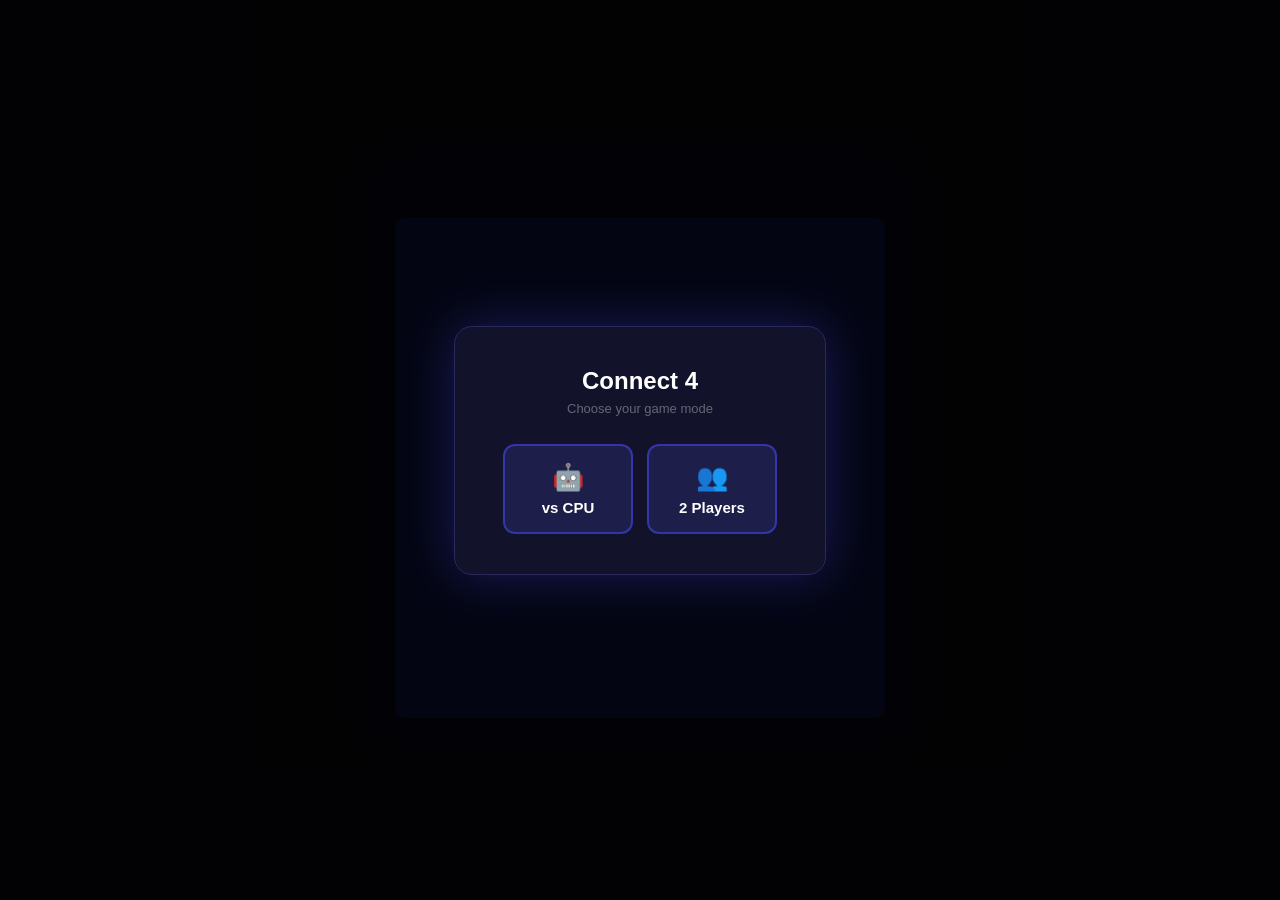
==== connect4-game/index.html @ 99c9b10e "Add initial Connect 4 game HTML structure" ====
<!DOCTYPE html>
<html lang="en">
<head>
<meta charset="UTF-8">
<meta name="viewport" content="width=device-width, initial-scale=1.0">
<title>Connect 4</title>
<style>
  * { margin:0; padding:0; box-sizing:border-box; }
  body {
    min-height:100vh;
    background:#0f0f1a;
    display:flex;
    align-items:center;
    justify-content:center;
    font-family:'Segoe UI',sans-serif;
  }
  .box {
    background:#12122a;
    border-radius:16px;
    padding:20px;
    box-shadow:0 0 40px rgba(80,80,255,0.2);
    display:flex;
    flex-direction:column;
    align-items:center;
    gap:14px;
  }
  #status { color:#aab; font-size:15px; font-weight:600; letter-spacing:.5px; min-height:22px; }
  canvas { border-radius:10px; display:block; cursor:pointer; }

  /* Mode picker screen */
  .mode-screen {
    position:fixed; inset:0;
    background:rgba(0,0,0,0.85);
    display:flex; align-items:center; justify-content:center;
    z-index:20;
  }
  .mode-screen.hide { display:none; }
  .mode-box {
    background:#12122a;
    border:1px solid #2a2a5a;
    border-radius:18px;
    padding:40px 48px;
    text-align:center;
    box-shadow:0 0 50px rgba(80,80,255,0.3);
  }
  .mode-box h2 { color:#fff; font-size:24px; margin-bottom:6px; }
  .mode-box p { color:#667; font-size:13px; margin-bottom:28px; }
  .mode-btns { display:flex; gap:14px; justify-content:center; }
  .mode-btns button {
    background:#1e1e4a;
    color:#fff;
    border:2px solid #3535aa;
    padding:16px 28px;
    border-radius:12px;
    font-size:15px;
    font-weight:600;
    cursor:pointer;
    transition:background .2s, border-color .2s;
    min-width:130px;
  }
  .mode-btns button:hover { background:#3535aa; border-color:#5555dd; }
  .mode-btns button span { display:block; font-size:26px; margin-bottom:6px; }

  /* Result modal */
  .modal-overlay { display:none; position:fixed; inset:0; background:rgba(0,0,0,0.7); align-items:center; justify-content:center; z-index:10; }
  .modal-overlay.show { display:flex; }
  .modal { background:#12122a; border:1px solid #2a2a5a; border-radius:16px; padding:36px 44px; text-align:center; box-shadow:0 0 40px rgba(80,80,255,0.3); min-width:280px; }
  .modal h2 { color:#fff; font-size:26px; margin-bottom:8px; }
  .modal .result { font-size:30px; font-weight:700; margin:10px 0 6px; }
  .modal .win-cells { font-size:13px; color:#778; margin-bottom:20px; min-height:18px; }
  .modal-btns { display:flex; gap:10px; justify-content:center; }
  .modal-btns button { background:#3535aa; color:#fff; border:none; padding:11px 24px; border-radius:8px; font-size:14px; font-weight:600; cursor:pointer; transition:background .2s; }
  .modal-btns button:hover { background:#4444cc; }
  .modal-btns button.sec { background:#1e1e3a; }
  .modal-btns button.sec:hover { background:#2a2a55; }
</style>
</head>
<body>

<!-- Mode picker -->
<div class="mode-screen" id="modeScreen">
  <div class="mode-box">
    <h2>Connect 4</h2>
    <p>Choose your game mode</p>
    <div class="mode-btns">
      <button onclick="startGame('cpu')"><span>🤖</span>vs CPU</button>
      <button onclick="startGame('2p')"><span>👥</span>2 Players</button>
    </div>
  </div>
</div>

<div class="box">
  <div id="status"></div>
  <canvas id="c"></canvas>
</div>

<!-- Result modal -->
<div class="modal-overlay" id="modal">
  <div class="modal">
    <h2 id="modal-title">Game Over</h2>
    <div class="result" id="modal-result"></div>
    <div class="win-cells" id="modal-cells"></div>
    <div class="modal-btns">
      <button onclick="tryAgain()">Play Again</button>
      <button class="sec" onclick="changeMode()">Change Mode</button>
    </div>
  </div>
</div>

<script>
const COLS=7, ROWS=6, CELL=70;
const W=COLS*CELL, H=ROWS*CELL+80;
let canvas,ctx,board,player,over,hoverCol,mode,winCells=[];

function init(){
  canvas=document.getElementById('c');
  canvas.width=W; canvas.height=H;
  ctx=canvas.getContext('2d');
  canvas.addEventListener('mousemove',onMove);
  canvas.addEventListener('click',onClick);
  draw();
}

function startGame(m){
  mode=m;
  document.getElementById('modeScreen').classList.add('hide');
  reset();
}

function reset(){
  board=Array.from({length:ROWS},()=>Array(COLS).fill(0));
  player=1; over=false; hoverCol=-1; winCells=[];
  setStatus(mode==='2p'?'🔴 Player 1\'s turn':'Your turn 🔴');
  draw();
}

function setStatus(t){ document.getElementById('status').textContent=t; }

function onMove(e){
  if(over) return;
  if(mode==='cpu'&&player!==1) return;
  const rect=canvas.getBoundingClientRect();
  hoverCol=Math.floor((e.clientX-rect.left)*(W/rect.width)/CELL);
  draw();
}

function onClick(e){
  if(over) return;
  if(mode==='cpu'&&player!==1) return;
  const rect=canvas.getBoundingClientRect();
  const col=Math.floor((e.clientX-rect.left)*(W/rect.width)/CELL);
  if(!drop(col,player)) return;
  const wc=getWinCells(board,player);
  if(wc){
    winCells=wc; draw();
    if(mode==='2p') showModal(player===1?'🔴 PLAYER 1 WINS!':'🟡 PLAYER 2 WINS!','#ef5350','');
    else showModal('YOU WIN! 🎉','#4caf50','');
    return;
  }
  if(isDraw()){ draw(); showModal("IT'S A DRAW!",'#fdd835',''); return; }
  if(mode==='2p'){
    player=player===1?2:1;
    setStatus(player===1?'🔴 Player 1\'s turn':'🟡 Player 2\'s turn');
    draw();
  } else {
    player=2; setStatus('CPU thinking... 🟡'); draw();
    setTimeout(cpuMove,420);
  }
}

function cpuMove(){
  let col=bestMove();
  if(col===-1) col=Math.random()*COLS|0;
  drop(col,2);
  const wc=getWinCells(board,2);
  if(wc){ winCells=wc; draw(); showModal('CPU WINS 🤖','#fdd835',`Winning column: ${col+1}`); return; }
  if(isDraw()){ draw(); showModal("IT'S A DRAW!",'#fdd835',''); return; }
  player=1; setStatus('Your turn 🔴'); draw();
}

function bestMove(){
  for(let c=0;c<COLS;c++){ const b=board.map(r=>[...r]); if(dropB(b,c,2)&&getWinCells(b,2)) return c; }
  for(let c=0;c<COLS;c++){ const b=board.map(r=>[...r]); if(dropB(b,c,1)&&getWinCells(b,1)) return c; }
  if(getRow(3)>=0) return 3;
  return -1;
}

function drop(col,p){ return dropB(board,col,p); }
function dropB(b,col,p){
  for(let r=ROWS-1;r>=0;r--){ if(b[r][col]===0){ b[r][col]=p; return true; } }
  return false;
}
function getRow(col){ for(let r=ROWS-1;r>=0;r--) if(board[r][col]===0) return r; return -1; }
function isDraw(){ return board[0].every(c=>c!==0); }

function getWinCells(b,p){
  const dirs=[[0,1],[1,0],[1,1],[1,-1]];
  for(let r=0;r<ROWS;r++) for(let c=0;c<COLS;c++) for(const [dr,dc] of dirs){
    let cells=[];
    for(let i=0;i<4;i++){
      const nr=r+dr*i,nc=c+dc*i;
      if(nr<0||nr>=ROWS||nc<0||nc>=COLS||b[nr][nc]!==p){ cells=null; break; }
      cells.push([nr,nc]);
    }
    if(cells) return cells;
  }
  return null;
}

function draw(){
  ctx.fillStyle='#1a237e'; ctx.fillRect(0,0,W,H);

  // hover highlight
  const canHover = mode==='2p' || player===1;
  if(!over&&canHover&&hoverCol>=0&&hoverCol<COLS){
    ctx.fillStyle='rgba(255,255,255,0.07)';
    ctx.fillRect(hoverCol*CELL,0,CELL,H);
    const r=getRow(hoverCol);
    if(r>=0){
      ctx.fillStyle=player===1?'rgba(239,83,80,0.4)':'rgba(253,216,53,0.4)';
      ctx.beginPath(); ctx.arc(hoverCol*CELL+CELL/2,40,24,0,Math.PI*2); ctx.fill();
    }
  }

  // pieces
  for(let r=0;r<ROWS;r++) for(let c=0;c<COLS;c++){
    const x=c*CELL+CELL/2, y=80+r*CELL+CELL/2;
    const isWin=winCells.some(([wr,wc])=>wr===r&&wc===c);
    ctx.fillStyle=board[r][c]===1?'#ef5350':board[r][c]===2?'#fdd835':'#111c44';
    ctx.beginPath(); ctx.arc(x,y,28,0,Math.PI*2); ctx.fill();
    // win glow
    if(isWin){
      ctx.save();
      ctx.shadowColor=board[r][c]===1?'#ef5350':'#fdd835';
      ctx.shadowBlur=20;
      ctx.strokeStyle=board[r][c]===1?'#ff8a80':'#fff176';
      ctx.lineWidth=3;
      ctx.beginPath(); ctx.arc(x,y,28,0,Math.PI*2); ctx.stroke();
      ctx.restore();
    }
    if(board[r][c]!==0){
      ctx.fillStyle='rgba(255,255,255,0.18)';
      ctx.beginPath(); ctx.arc(x-8,y-8,8,0,Math.PI*2); ctx.fill();
    }
  }

  // grid lines
  ctx.strokeStyle='rgba(255,255,255,0.08)'; ctx.lineWidth=1;
  for(let c=1;c<COLS;c++){ ctx.beginPath(); ctx.moveTo(c*CELL,80); ctx.lineTo(c*CELL,H); ctx.stroke(); }
}

function showModal(title,color,cells){
  over=true;
  document.getElementById('modal-title').textContent=title;
  const r=document.getElementById('modal-result');
  r.textContent=''; r.style.color=color;
  document.getElementById('modal-cells').textContent=cells;
  document.getElementById('modal').classList.add('show');
}

function tryAgain(){
  document.getElementById('modal').classList.remove('show');
  reset();
}

function changeMode(){
  document.getElementById('modal').classList.remove('show');
  document.getElementById('modeScreen').classList.remove('hide');
}

init();
</script>
</body>
</html>
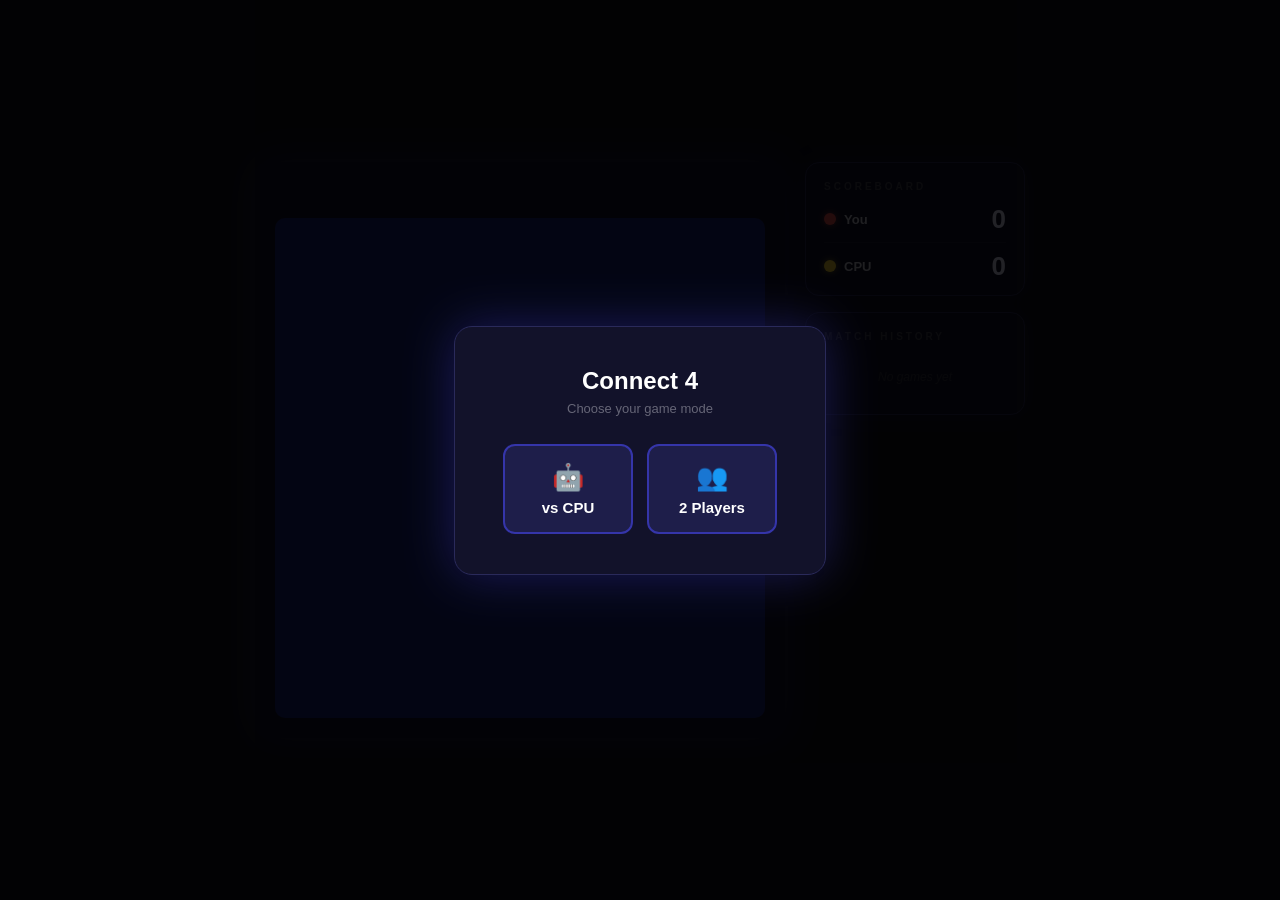
==== commit 9a311a21: "Refactor game result handling and UI layout" ====
--- a/connect4-game/index.html
+++ b/connect4-game/index.html
@@ -14,6 +14,13 @@
     justify-content:center;
     font-family:'Segoe UI',sans-serif;
   }
+
+  .layout {
+    display:flex;
+    gap:20px;
+    align-items:flex-start;
+  }
+
   .box {
     background:#12122a;
     border-radius:16px;
@@ -27,52 +34,139 @@
   #status { color:#aab; font-size:15px; font-weight:600; letter-spacing:.5px; min-height:22px; }
   canvas { border-radius:10px; display:block; cursor:pointer; }
 
-  /* Mode picker screen */
+  /* Right panel */
+  .right-panel {
+    display:flex;
+    flex-direction:column;
+    gap:16px;
+    width:220px;
+    min-width:220px;
+  }
+
+  .panel-card {
+    background:#12122a;
+    border:1px solid #2a2a5a;
+    border-radius:14px;
+    padding:18px 18px 16px;
+    box-shadow:0 0 24px rgba(80,80,255,0.1);
+    transition: border-color 0.3s;
+  }
+
+  .panel-card h3 {
+    font-size:10px;
+    letter-spacing:3px;
+    text-transform:uppercase;
+    color:#445;
+    margin-bottom:14px;
+  }
+
+  /* Result card — inline, no modal */
+  .result-card {
+    display:none;
+    border-radius:14px;
+    padding:20px 18px;
+    text-align:center;
+    animation: popIn 0.35s cubic-bezier(.34,1.56,.64,1);
+  }
+  .result-card.show { display:block; }
+
+  @keyframes popIn {
+    from { opacity:0; transform:scale(0.88) translateY(8px); }
+    to   { opacity:1; transform:scale(1) translateY(0); }
+  }
+
+  .result-card.winner-red    { background:#2a1010; border:1px solid #ef5350; box-shadow:0 0 24px rgba(239,83,80,0.25); }
+  .result-card.winner-yellow { background:#2a2200; border:1px solid #fdd835; box-shadow:0 0 24px rgba(253,216,53,0.2); }
+  .result-card.winner-draw   { background:#181830; border:1px solid #3a3a7a; box-shadow:0 0 20px rgba(80,80,255,0.15); }
+
+  .result-icon  { font-size:36px; margin-bottom:6px; }
+  .result-title { font-size:16px; font-weight:800; margin-bottom:4px; letter-spacing:.5px; }
+  .result-card.winner-red    .result-title { color:#ff8a80; }
+  .result-card.winner-yellow .result-title { color:#fff176; }
+  .result-card.winner-draw   .result-title { color:#aab; }
+  .result-how   { font-size:11px; color:#667; margin-bottom:16px; }
+
+  .result-btns { display:flex; flex-direction:column; gap:8px; }
+  .result-btns button {
+    border:none; border-radius:8px; padding:9px 0;
+    font-size:13px; font-weight:700; cursor:pointer;
+    transition:background .2s, transform .1s;
+    width:100%;
+  }
+  .result-btns button:hover { transform:scale(1.03); }
+  .btn-again { background:#3535aa; color:#fff; }
+  .btn-again:hover { background:#4444cc; }
+  .btn-mode  { background:#1e1e3a; color:#778; }
+  .btn-mode:hover  { background:#2a2a55; color:#aab; }
+
+  /* Scoreboard */
+  .score-row {
+    display:flex; align-items:center;
+    justify-content:space-between;
+    margin-bottom:10px;
+  }
+  .score-row:last-child { margin-bottom:0; }
+  .score-who {
+    display:flex; align-items:center;
+    gap:8px; font-size:13px; color:#ccd; font-weight:600;
+  }
+  .dot { width:12px; height:12px; border-radius:50%; flex-shrink:0; }
+  .dot.red    { background:#ef5350; box-shadow:0 0 6px rgba(239,83,80,0.6); }
+  .dot.yellow { background:#fdd835; box-shadow:0 0 6px rgba(253,216,53,0.5); }
+  .score-val  { font-size:26px; font-weight:800; color:#e0e0ff; line-height:1; }
+  .score-divider { height:1px; background:rgba(255,255,255,0.06); margin:10px 0; }
+
+  /* History */
+  .history-list {
+    display:flex; flex-direction:column;
+    gap:7px; max-height:200px; overflow-y:auto;
+  }
+  .history-list::-webkit-scrollbar { width:4px; }
+  .history-list::-webkit-scrollbar-thumb { background:#2a2a5a; border-radius:4px; }
+
+  .history-item {
+    display:flex; align-items:center; gap:9px;
+    background:#1a1a38; border-radius:8px;
+    padding:8px 10px; font-size:12px;
+    border-left:3px solid transparent;
+    animation: slideIn 0.3s ease;
+  }
+  @keyframes slideIn {
+    from { opacity:0; transform:translateX(10px); }
+    to   { opacity:1; transform:translateX(0); }
+  }
+  .history-item.red-win    { border-left-color:#ef5350; }
+  .history-item.yellow-win { border-left-color:#fdd835; }
+  .history-item.draw       { border-left-color:#556; }
+  .history-icon  { font-size:15px; flex-shrink:0; }
+  .history-winner { font-weight:700; color:#dde; font-size:12px; }
+  .history-detail { color:#556; font-size:11px; margin-top:1px; }
+  .history-empty  { color:#334; font-size:12px; text-align:center; padding:14px 0; font-style:italic; }
+
+  /* Mode picker */
   .mode-screen {
     position:fixed; inset:0;
     background:rgba(0,0,0,0.85);
-    display:flex; align-items:center; justify-content:center;
-    z-index:20;
+    display:flex; align-items:center; justify-content:center; z-index:20;
   }
   .mode-screen.hide { display:none; }
   .mode-box {
-    background:#12122a;
-    border:1px solid #2a2a5a;
-    border-radius:18px;
-    padding:40px 48px;
-    text-align:center;
-    box-shadow:0 0 50px rgba(80,80,255,0.3);
+    background:#12122a; border:1px solid #2a2a5a;
+    border-radius:18px; padding:40px 48px;
+    text-align:center; box-shadow:0 0 50px rgba(80,80,255,0.3);
   }
   .mode-box h2 { color:#fff; font-size:24px; margin-bottom:6px; }
-  .mode-box p { color:#667; font-size:13px; margin-bottom:28px; }
-  .mode-btns { display:flex; gap:14px; justify-content:center; }
+  .mode-box p  { color:#667; font-size:13px; margin-bottom:28px; }
+  .mode-btns   { display:flex; gap:14px; justify-content:center; }
   .mode-btns button {
-    background:#1e1e4a;
-    color:#fff;
+    background:#1e1e4a; color:#fff;
     border:2px solid #3535aa;
-    padding:16px 28px;
-    border-radius:12px;
-    font-size:15px;
-    font-weight:600;
-    cursor:pointer;
-    transition:background .2s, border-color .2s;
-    min-width:130px;
+    padding:16px 28px; border-radius:12px;
+    font-size:15px; font-weight:600; cursor:pointer;
+    transition:background .2s, border-color .2s; min-width:130px;
   }
   .mode-btns button:hover { background:#3535aa; border-color:#5555dd; }
   .mode-btns button span { display:block; font-size:26px; margin-bottom:6px; }
-
-  /* Result modal */
-  .modal-overlay { display:none; position:fixed; inset:0; background:rgba(0,0,0,0.7); align-items:center; justify-content:center; z-index:10; }
-  .modal-overlay.show { display:flex; }
-  .modal { background:#12122a; border:1px solid #2a2a5a; border-radius:16px; padding:36px 44px; text-align:center; box-shadow:0 0 40px rgba(80,80,255,0.3); min-width:280px; }
-  .modal h2 { color:#fff; font-size:26px; margin-bottom:8px; }
-  .modal .result { font-size:30px; font-weight:700; margin:10px 0 6px; }
-  .modal .win-cells { font-size:13px; color:#778; margin-bottom:20px; min-height:18px; }
-  .modal-btns { display:flex; gap:10px; justify-content:center; }
-  .modal-btns button { background:#3535aa; color:#fff; border:none; padding:11px 24px; border-radius:8px; font-size:14px; font-weight:600; cursor:pointer; transition:background .2s; }
-  .modal-btns button:hover { background:#4444cc; }
-  .modal-btns button.sec { background:#1e1e3a; }
-  .modal-btns button.sec:hover { background:#2a2a55; }
 </style>
 </head>
 <body>
@@ -89,20 +183,47 @@
   </div>
 </div>
 
-<div class="box">
-  <div id="status"></div>
-  <canvas id="c"></canvas>
-</div>
-
-<!-- Result modal -->
-<div class="modal-overlay" id="modal">
-  <div class="modal">
-    <h2 id="modal-title">Game Over</h2>
-    <div class="result" id="modal-result"></div>
-    <div class="win-cells" id="modal-cells"></div>
-    <div class="modal-btns">
-      <button onclick="tryAgain()">Play Again</button>
-      <button class="sec" onclick="changeMode()">Change Mode</button>
+<div class="layout">
+  <!-- Game -->
+  <div class="box">
+    <div id="status"></div>
+    <canvas id="c"></canvas>
+  </div>
+
+  <!-- Right panel -->
+  <div class="right-panel">
+
+    <!-- Inline result (replaces modal) -->
+    <div class="result-card" id="resultCard">
+      <div class="result-icon" id="result-icon"></div>
+      <div class="result-title" id="result-title"></div>
+      <div class="result-how"  id="result-how"></div>
+      <div class="result-btns">
+        <button class="btn-again" onclick="tryAgain()">Play Again</button>
+        <button class="btn-mode"  onclick="changeMode()">Change Mode</button>
+      </div>
+    </div>
+
+    <!-- Scoreboard -->
+    <div class="panel-card">
+      <h3>Scoreboard</h3>
+      <div class="score-row">
+        <div class="score-who"><div class="dot red"></div><span id="label-p1">You</span></div>
+        <div class="score-val" id="pts-p1">0</div>
+      </div>
+      <div class="score-divider"></div>
+      <div class="score-row">
+        <div class="score-who"><div class="dot yellow"></div><span id="label-p2">CPU</span></div>
+        <div class="score-val" id="pts-p2">0</div>
+      </div>
+    </div>
+
+    <!-- Match history -->
+    <div class="panel-card">
+      <h3>Match History</h3>
+      <div class="history-list" id="historyList">
+        <div class="history-empty">No games yet</div>
+      </div>
     </div>
   </div>
 </div>
@@ -111,6 +232,8 @@
 const COLS=7, ROWS=6, CELL=70;
 const W=COLS*CELL, H=ROWS*CELL+80;
 let canvas,ctx,board,player,over,hoverCol,mode,winCells=[];
+let scores={p1:0,p2:0};
+let history=[], gameCount=0;
 
 function init(){
   canvas=document.getElementById('c');
@@ -123,13 +246,19 @@
 
 function startGame(m){
   mode=m;
+  document.getElementById('label-p1').textContent='You';
+  document.getElementById('label-p2').textContent=m==='cpu'?'CPU':'Friend';
+  scores={p1:0,p2:0}; history=[]; gameCount=0;
+  updateScoreUI(); renderHistory();
   document.getElementById('modeScreen').classList.add('hide');
+  hideResult();
   reset();
 }
 
 function reset(){
   board=Array.from({length:ROWS},()=>Array(COLS).fill(0));
   player=1; over=false; hoverCol=-1; winCells=[];
+  hideResult();
   setStatus(mode==='2p'?'🔴 Player 1\'s turn':'Your turn 🔴');
   draw();
 }
@@ -153,11 +282,30 @@
   const wc=getWinCells(board,player);
   if(wc){
     winCells=wc; draw();
-    if(mode==='2p') showModal(player===1?'🔴 PLAYER 1 WINS!':'🟡 PLAYER 2 WINS!','#ef5350','');
-    else showModal('YOU WIN! 🎉','#4caf50','');
+    if(mode==='2p'){
+      scores[player===1?'p1':'p2']++;
+      updateScoreUI();
+      const label=player===1?'🔴 Player 1':'🟡 Player 2';
+      addHistory(player===1?'red-win':'yellow-win', label+' wins', describeWin(wc), player===1?'🔴':'🟡');
+      showResult(
+        player===1?'winner-red':'winner-yellow',
+        player===1?'🔴':'🟡',
+        player===1?'Player 1 Wins!':'Player 2 Wins!',
+        describeWin(wc)
+      );
+    } else {
+      scores.p1++; updateScoreUI();
+      addHistory('red-win','You won',describeWin(wc),'🔴');
+      showResult('winner-red','🎉','You Win!',describeWin(wc));
+    }
     return;
   }
-  if(isDraw()){ draw(); showModal("IT'S A DRAW!",'#fdd835',''); return; }
+  if(isDraw()){
+    draw();
+    addHistory('draw','Draw','Nobody wins','🤝');
+    showResult('winner-draw','🤝',"It's a Draw!",'All columns filled');
+    return;
+  }
   if(mode==='2p'){
     player=player===1?2:1;
     setStatus(player===1?'🔴 Player 1\'s turn':'🟡 Player 2\'s turn');
@@ -173,9 +321,72 @@
   if(col===-1) col=Math.random()*COLS|0;
   drop(col,2);
   const wc=getWinCells(board,2);
-  if(wc){ winCells=wc; draw(); showModal('CPU WINS 🤖','#fdd835',`Winning column: ${col+1}`); return; }
-  if(isDraw()){ draw(); showModal("IT'S A DRAW!",'#fdd835',''); return; }
+  if(wc){
+    winCells=wc; draw();
+    scores.p2++; updateScoreUI();
+    addHistory('yellow-win','CPU wins',describeWin(wc),'🤖');
+    showResult('winner-yellow','🤖','CPU Wins!',describeWin(wc));
+    return;
+  }
+  if(isDraw()){
+    draw();
+    addHistory('draw','Draw','Nobody wins','🤝');
+    showResult('winner-draw','🤝',"It's a Draw!",'All columns filled');
+    return;
+  }
   player=1; setStatus('Your turn 🔴'); draw();
+}
+
+function showResult(cls, icon, title, how){
+  over=true;
+  setStatus('');
+  const card=document.getElementById('resultCard');
+  card.className='result-card show '+cls;
+  document.getElementById('result-icon').textContent=icon;
+  document.getElementById('result-title').textContent=title;
+  document.getElementById('result-how').textContent=how;
+}
+
+function hideResult(){
+  document.getElementById('resultCard').className='result-card';
+}
+
+function tryAgain(){ hideResult(); reset(); }
+function changeMode(){
+  hideResult();
+  document.getElementById('modeScreen').classList.remove('hide');
+}
+
+function describeWin(cells){
+  const rows=cells.map(c=>c[0]), cols=cells.map(c=>c[1]);
+  if(rows.every(r=>r===rows[0])) return `Row ${ROWS-rows[0]} — horizontal`;
+  if(cols.every(c=>c===cols[0])) return `Column ${cols[0]+1} — vertical`;
+  return 'Diagonal';
+}
+
+function addHistory(cls, winner, detail, icon){
+  gameCount++;
+  history.unshift({cls, winner, detail, icon});
+  if(history.length>10) history.pop();
+  renderHistory();
+}
+
+function renderHistory(){
+  const list=document.getElementById('historyList');
+  if(!history.length){ list.innerHTML='<div class="history-empty">No games yet</div>'; return; }
+  list.innerHTML=history.map(h=>`
+    <div class="history-item ${h.cls}">
+      <div class="history-icon">${h.icon}</div>
+      <div class="history-text">
+        <div class="history-winner">${h.winner}</div>
+        <div class="history-detail">${h.detail}</div>
+      </div>
+    </div>`).join('');
+}
+
+function updateScoreUI(){
+  document.getElementById('pts-p1').textContent=scores.p1;
+  document.getElementById('pts-p2').textContent=scores.p2;
 }
 
 function bestMove(){
@@ -209,9 +420,7 @@
 
 function draw(){
   ctx.fillStyle='#1a237e'; ctx.fillRect(0,0,W,H);
-
-  // hover highlight
-  const canHover = mode==='2p' || player===1;
+  const canHover=mode==='2p'||player===1;
   if(!over&&canHover&&hoverCol>=0&&hoverCol<COLS){
     ctx.fillStyle='rgba(255,255,255,0.07)';
     ctx.fillRect(hoverCol*CELL,0,CELL,H);
@@ -221,14 +430,11 @@
       ctx.beginPath(); ctx.arc(hoverCol*CELL+CELL/2,40,24,0,Math.PI*2); ctx.fill();
     }
   }
-
-  // pieces
   for(let r=0;r<ROWS;r++) for(let c=0;c<COLS;c++){
     const x=c*CELL+CELL/2, y=80+r*CELL+CELL/2;
     const isWin=winCells.some(([wr,wc])=>wr===r&&wc===c);
     ctx.fillStyle=board[r][c]===1?'#ef5350':board[r][c]===2?'#fdd835':'#111c44';
     ctx.beginPath(); ctx.arc(x,y,28,0,Math.PI*2); ctx.fill();
-    // win glow
     if(isWin){
       ctx.save();
       ctx.shadowColor=board[r][c]===1?'#ef5350':'#fdd835';
@@ -243,29 +449,14 @@
       ctx.beginPath(); ctx.arc(x-8,y-8,8,0,Math.PI*2); ctx.fill();
     }
   }
-
-  // grid lines
   ctx.strokeStyle='rgba(255,255,255,0.08)'; ctx.lineWidth=1;
   for(let c=1;c<COLS;c++){ ctx.beginPath(); ctx.moveTo(c*CELL,80); ctx.lineTo(c*CELL,H); ctx.stroke(); }
-}
-
-function showModal(title,color,cells){
-  over=true;
-  document.getElementById('modal-title').textContent=title;
-  const r=document.getElementById('modal-result');
-  r.textContent=''; r.style.color=color;
-  document.getElementById('modal-cells').textContent=cells;
-  document.getElementById('modal').classList.add('show');
-}
-
-function tryAgain(){
-  document.getElementById('modal').classList.remove('show');
-  reset();
-}
-
-function changeMode(){
-  document.getElementById('modal').classList.remove('show');
-  document.getElementById('modeScreen').classList.remove('hide');
+  const empty=board.every(r=>r.every(c=>c===0));
+  if(!over&&mode&&empty){
+    ctx.fillStyle='rgba(0,0,0,0.35)'; ctx.fillRect(0,H/2-30,W,60);
+    ctx.fillStyle='white'; ctx.font='bold 14px Segoe UI,sans-serif'; ctx.textAlign='center';
+    ctx.fillText('Click a column to drop a piece',W/2,H/2+5);
+  }
 }
 
 init();
